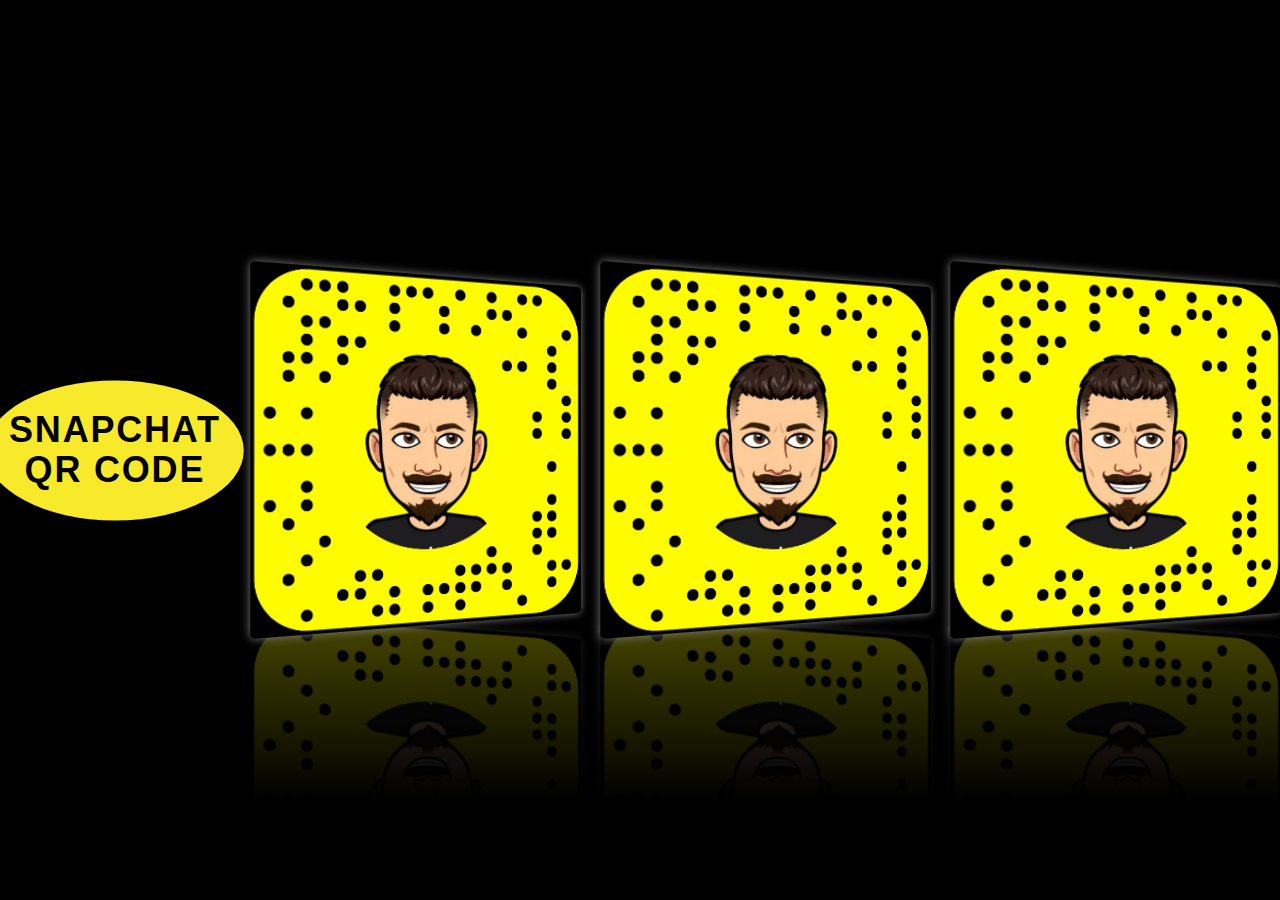
==== index.html @ 4c7f2f4c "changing html file name" ====
<!DOCTYPE html>
<html lang="en">
<head>
    <meta charset="UTF-8">
    <meta name="viewport" content="width=device-width, initial-scale=1.0">
    <title>Document</title>
    <link rel="stylesheet" href="./styles.css">
</head>
<body>
    <div class="heading">
        <h1>Snapchat Qr Code</h1>
    </div>
    <div class="container">
        <img src="./assets/1.jpg">
        <img src="./assets/2.jpg">
        <img src="./assets/3.jpg">
    </div>
</body>
</html>
---- styles.css ----
*{
    margin: 0;
    padding: 0;
    box-sizing: border-box;
}

body {
    display: flex;
    justify-content: center;
    align-items: center;
    background-color: #000000;
    min-height: 100vh;
}

div {
    display: block;
}

img {
    overflow-clip-margin: content-box;
    overflow: clip;
}
.container {
    display: flex;
    width: 1100px;
    justify-content: space-between;
    -webkit-box-reflect: below 1px linear-gradient(transparent,transparent,#0004);
}

.container img {
    max-width: 350px;
    transform-origin: center;
    transform: perspective(800px) rotateY(20deg);
    transition: 0.5s;
    box-shadow: 0px 0px 8px grey;
    border-radius: 5px;
}

.container img:hover {
    transform: perspective(800px) rotateY(0deg);
    box-shadow: 0px 0px 8px white;
}

.container: hover img {
    opacity: 0.3;
}

.heading {
    display: flex;
    flex-direction: column;
    justify-content: center;
    align-items: center;
    text-align: center;
}

.heading h1 {
    font-size: 40px;
    font-weight: 600;
    margin-bottom: 100px;
    text-transform: uppercase;
    letter-spacing: 2px;
    padding: 100px;
    font-family: 'Gill Sans', 'Gill Sans MT', Calibri, 'Trebuchet MS', sans-serif;
}

.heading h1 {
    transform: scale(0.9);
    margin: 20px;
    padding: 15%;
}
.heading :hover::before {
    transform: scale(1.1);
    box-shadow: 0 0 15px #ffee10;
  }

.heading h1::before {
    content: '';
    position: absolute;
    top: 0;
    left: 0;
    width: 100%;
    height: 100%;
    border-radius: 50%;
    background: #f8ea2a;
    transition: .5s;
    transform: scale(.9);
    z-index: -1;
}
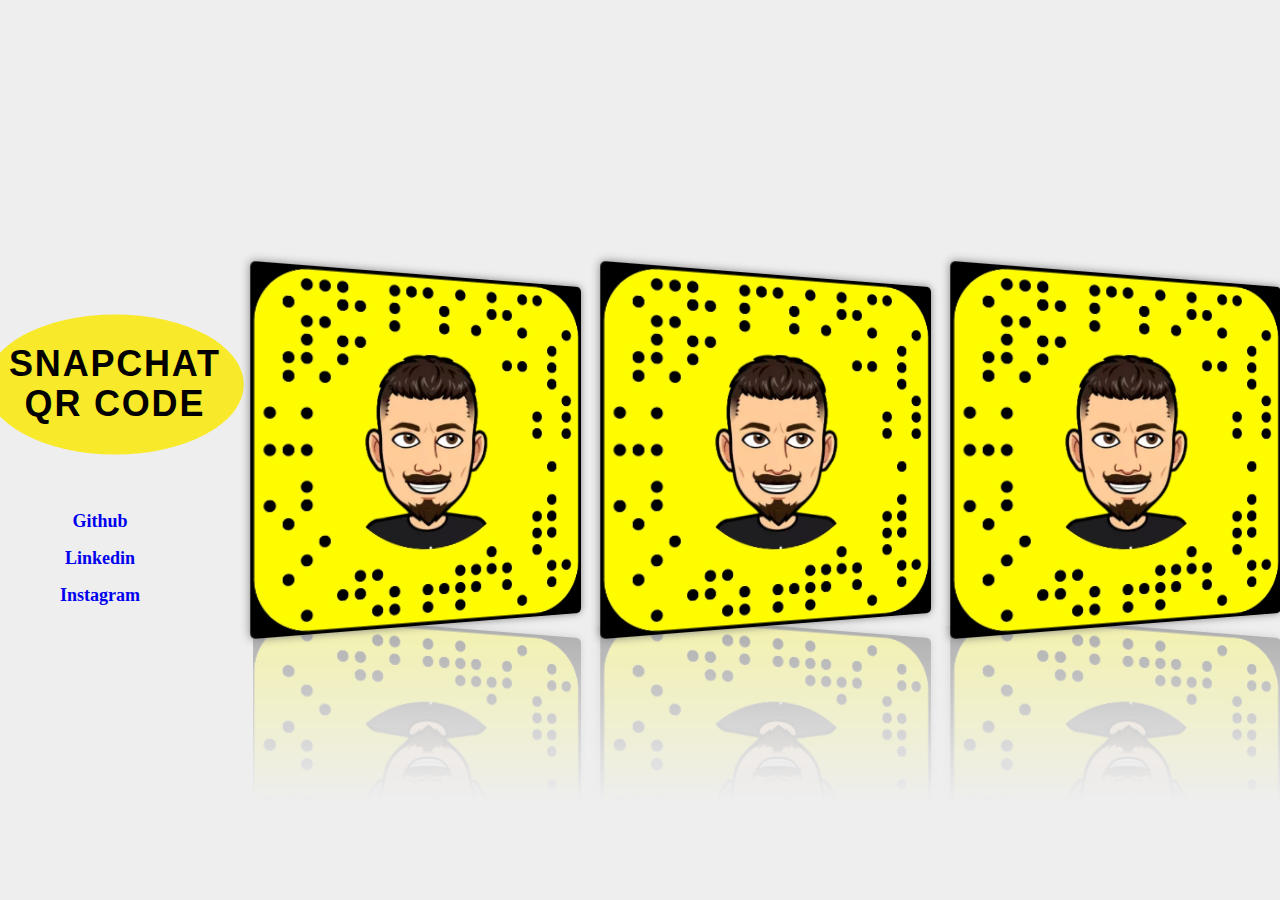
==== commit 6e5c4f8c: "major changes" ====
--- a/index.html
+++ b/index.html
@@ -9,7 +9,20 @@
 <body>
     <div class="heading">
         <h1>Snapchat Qr Code</h1>
+        <div class="author">
+            <a href="https://github.com/Dhirajbhavsar9900">
+                <h2>Github</h2>
+            </a>
+            <a href="https://www.linkedin.com/in/dhiraj-bhawsar-6b86151b9/">
+                <h2>Linkedin</h2>
+            </a>
+            <a href="https://www.instagram.com/dhiraj.bhawsar_/">
+                <h2>Instagram</h2>
+            </a>
+            
+        </div>
     </div>
+    
     <div class="container">
         <img src="./assets/1.jpg">
         <img src="./assets/2.jpg">
--- a/styles.css
+++ b/styles.css
@@ -8,7 +8,7 @@
     display: flex;
     justify-content: center;
     align-items: center;
-    background-color: #000000;
+    background-color: #eeeeee;
     min-height: 100vh;
 }
 
@@ -67,10 +67,13 @@
     transform: scale(0.9);
     margin: 20px;
     padding: 15%;
+    cursor: pointer;
 }
 .heading :hover::before {
     transform: scale(1.1);
-    box-shadow: 0 0 15px #ffee10;
+    box-shadow: 0 0 20px #f7db09;
+    cursor: pointer;
+    transition: 0.5s;
   }
 
 .heading h1::before {
@@ -85,4 +88,34 @@
     transition: .5s;
     transform: scale(.9);
     z-index: -1;
+    cursor: pointer;
 }
+
+.author {
+    display: inline-block;
+    font-family: 'Gill Sans', 'Gill Sans MT', Calibri, 'Trebuchet MS', sans-serif;
+    font-size: 14px;
+    margin-right: 30px;
+    padding-top: 5px    ;
+}
+
+.author a {
+    padding: 10px;
+    text-decoration: none;
+}
+.author h2 {
+    font-size: 18px;
+    font-family:cursive;
+}
+
+.author h2:hover {
+    cursor: pointer;
+    color: #ffffff;
+    transition: 0.5s;
+    border-radius: 10px;
+    box-shadow: 0 0 15px #000000;
+    background-color: #101010;
+    height: 25px;
+    margin: 4px;
+    width: 100px;
+}
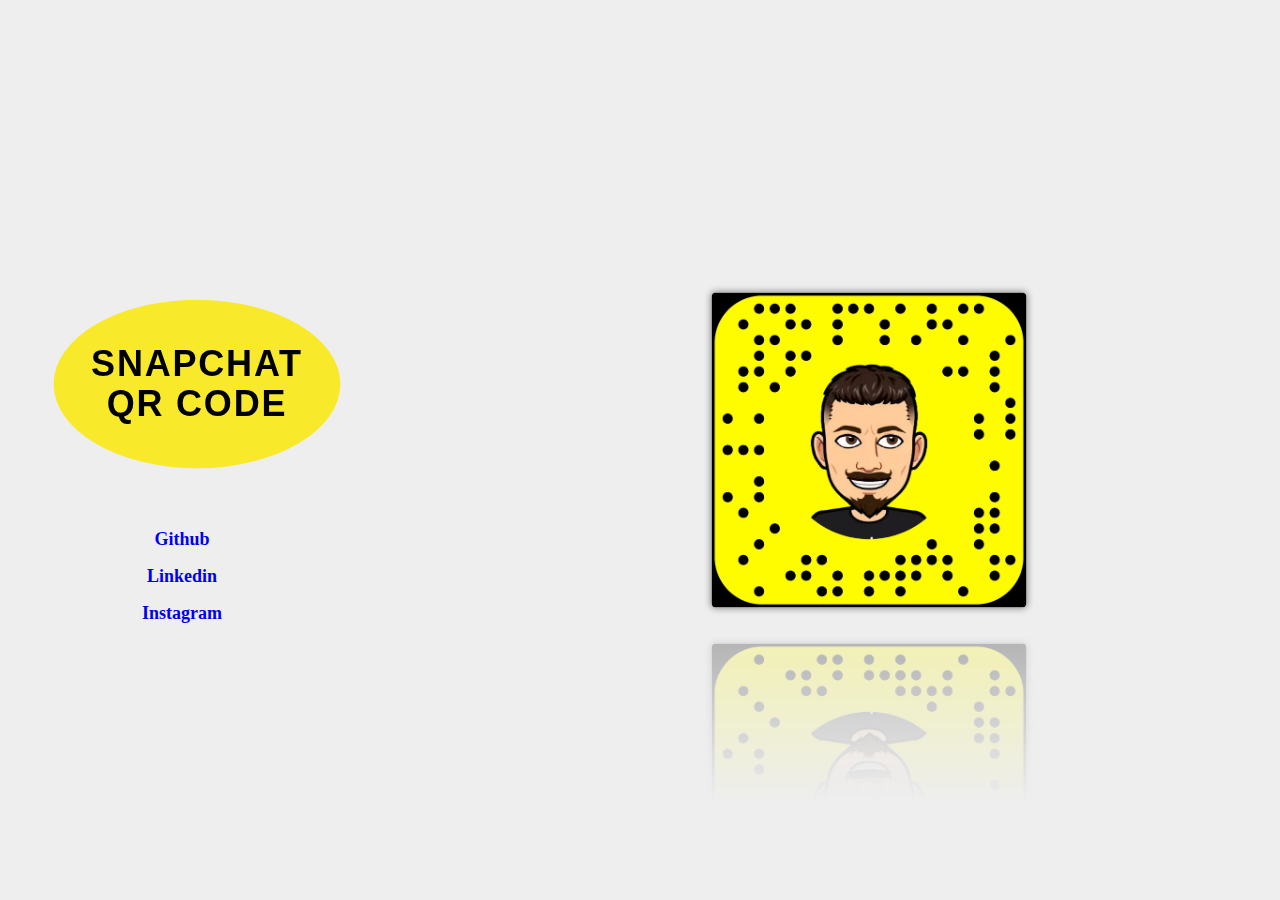
==== commit bb53bfb9: "minor changes" ====
--- a/index.html
+++ b/index.html
@@ -7,6 +7,9 @@
     <link rel="stylesheet" href="./styles.css">
 </head>
 <body>
+    <div class="circle">
+        
+    </div>
     <div class="heading">
         <h1>Snapchat Qr Code</h1>
         <div class="author">
@@ -25,8 +28,7 @@
     
     <div class="container">
         <img src="./assets/1.jpg">
-        <img src="./assets/2.jpg">
-        <img src="./assets/3.jpg">
+        
     </div>
 </body>
 </html>--- a/styles.css
+++ b/styles.css
@@ -30,15 +30,18 @@
 .container img {
     max-width: 350px;
     transform-origin: center;
-    transform: perspective(800px) rotateY(20deg);
+    transform: rotateY(160deg);
     transition: 0.5s;
+    transform: scale(0.9);
     box-shadow: 0px 0px 8px grey;
     border-radius: 5px;
+    margin-left: 300px;
 }
 
 .container img:hover {
     transform: perspective(800px) rotateY(0deg);
     box-shadow: 0px 0px 8px white;
+    transform: rotateY(20deg);
 }
 
 .container: hover img {
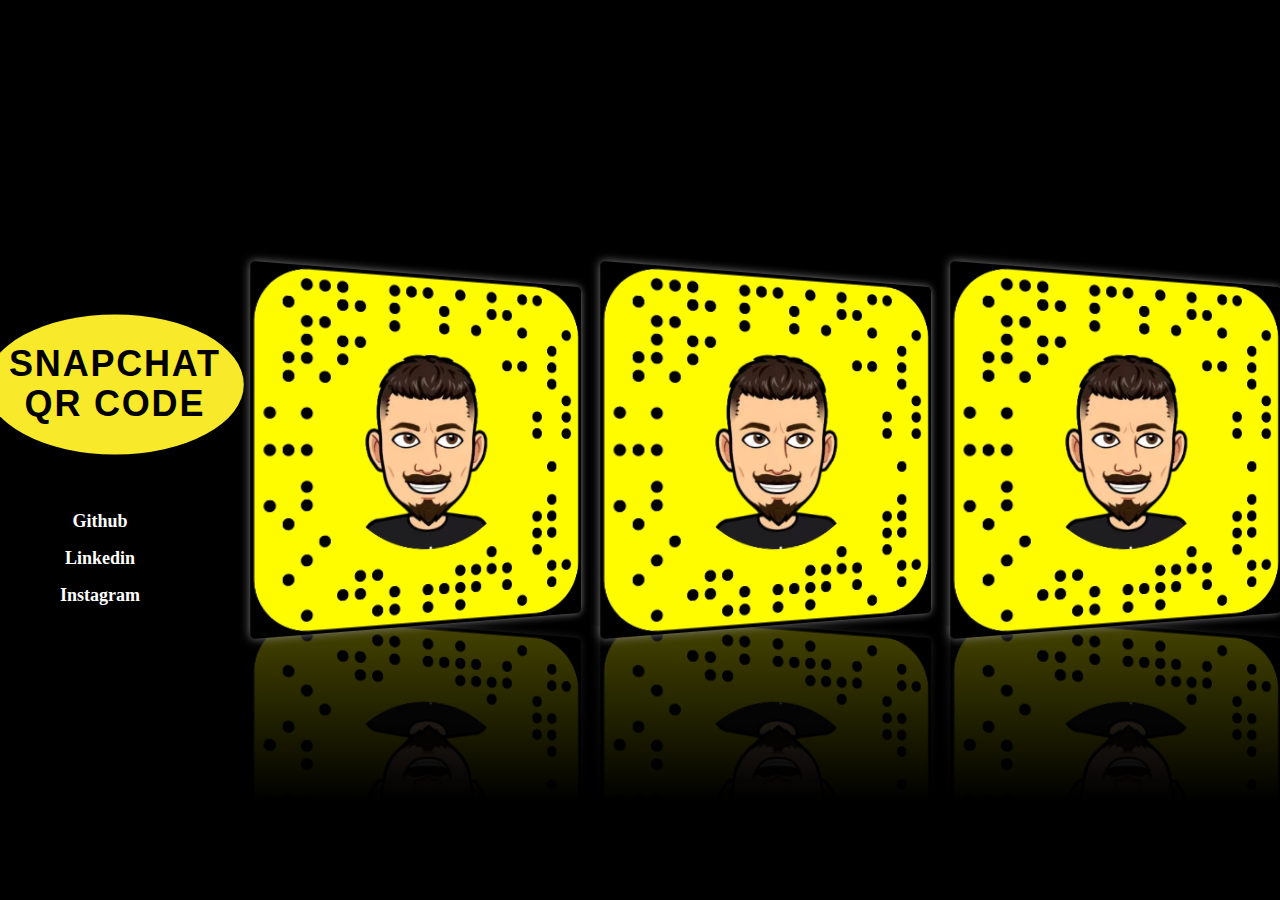
==== commit 51d524e0: "done" ====
--- a/index.html
+++ b/index.html
@@ -28,6 +28,8 @@
     
     <div class="container">
         <img src="./assets/1.jpg">
+        <img src="./assets/2.jpg" alt="">
+        <img src="./assets/3.jpg" alt="">
         
     </div>
 </body>
--- a/styles.css
+++ b/styles.css
@@ -8,7 +8,7 @@
     display: flex;
     justify-content: center;
     align-items: center;
-    background-color: #eeeeee;
+    background-color: #000000;
     min-height: 100vh;
 }
 
@@ -30,18 +30,15 @@
 .container img {
     max-width: 350px;
     transform-origin: center;
-    transform: rotateY(160deg);
+    transform: perspective(800px) rotateY(20deg);
     transition: 0.5s;
-    transform: scale(0.9);
     box-shadow: 0px 0px 8px grey;
     border-radius: 5px;
-    margin-left: 300px;
 }
 
 .container img:hover {
     transform: perspective(800px) rotateY(0deg);
     box-shadow: 0px 0px 8px white;
-    transform: rotateY(20deg);
 }
 
 .container: hover img {
@@ -105,6 +102,7 @@
 .author a {
     padding: 10px;
     text-decoration: none;
+    color: white;
 }
 .author h2 {
     font-size: 18px;
@@ -113,12 +111,11 @@
 
 .author h2:hover {
     cursor: pointer;
-    color: #ffffff;
+    color: #000000;
     transition: 0.5s;
     border-radius: 10px;
     box-shadow: 0 0 15px #000000;
-    background-color: #101010;
+    background-color: #fffb00;
     height: 25px;
-    margin: 4px;
     width: 100px;
 }
